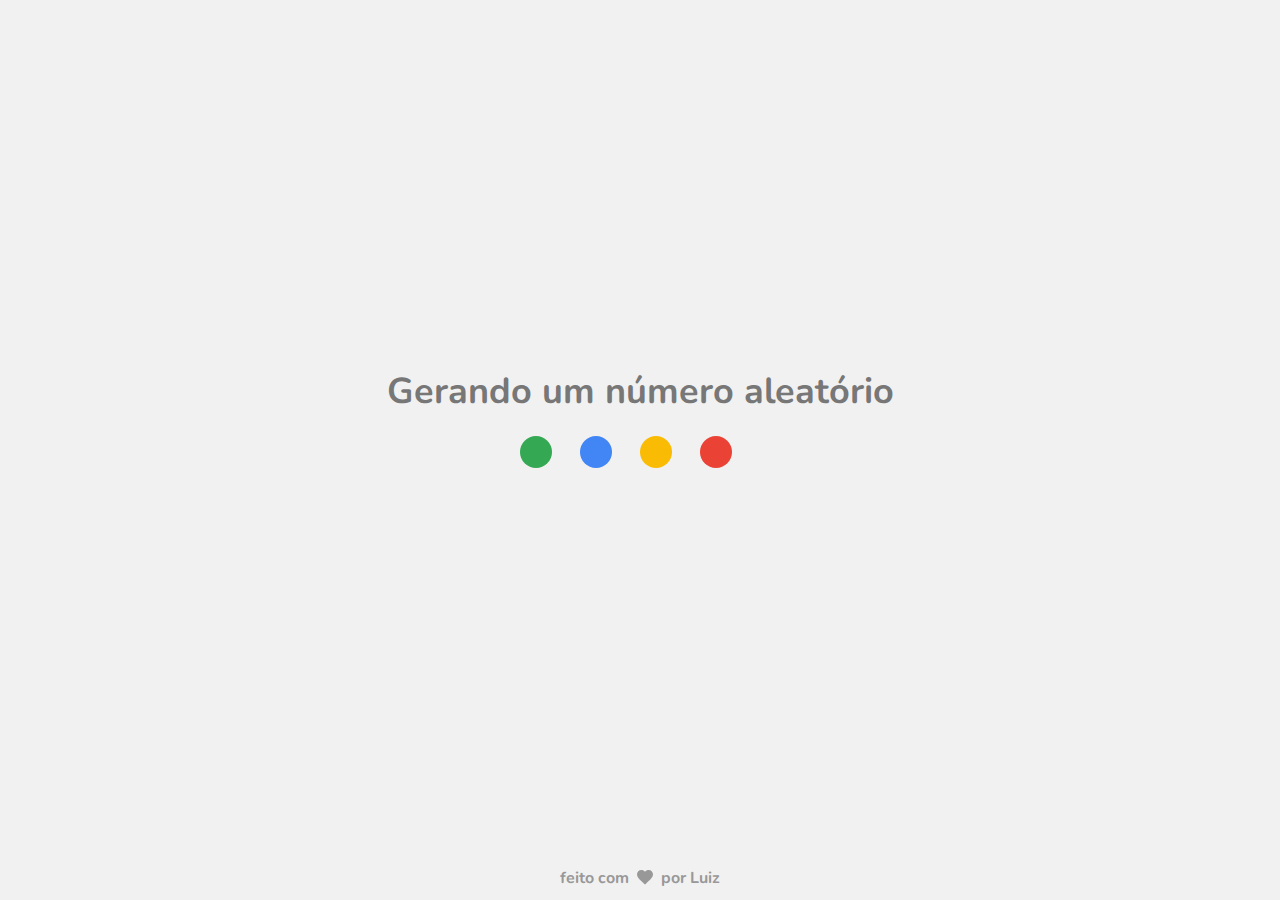
==== index.html @ 43b1d80d "atualização projeto" ====
<!DOCTYPE html>
<html lang="pt-br">
<head>
    <meta charset="UTF-8">
    <meta http-equiv="X-UA-Compatible" content="IE=edge">
    <meta name="viewport" content="width=device-width, initial-scale=1.0">
    <link rel="stylesheet" href="style.css">
    <link rel="stylesheet" href="https://cdnjs.cloudflare.com/ajax/libs/animate.css/4.1.1/animate.min.css" />
    <title>Mentalista</title>
</head>
<body id="body">
    <main id="main" class="color-white">
        <div class="container-top">
            <h1 class="text">Gerando um número aleatório</h1>
        </div>
        
        <div class="container-down">
            <div class="small-circle" id="circle-1"></div>
            <div class="small-circle" id="circle-2"></div>
            <div class="small-circle" id="circle-3"></div>
            <div class="small-circle" id="circle-4"></div>
        </div>
    </main>
</body>
<footer>
    <div class="container-footer">
        <p class="footer-text">feito com </p>
        <img src="iconCoracao.svg" alt="icon-coracao" id="icon-coracao">
        <p class="footer-text" id="footer-text-name"> por Luiz</p>
    </div>
</footer>

<script src="script.js"></script>
</html>
---- style.css ----
@import url('https://fonts.googleapis.com/css2?family=Nunito:wght@400;700;900&display=swap');

* {
    margin: 0;
    padding: 0;
    font-family: 'Nunito';
    font-style: normal;
}

#main {
    display: flex;
    flex-direction: column;
    justify-content: center;
    height: 95vh;
}

.color-white {
    background-color: #F1F1F1
}

.container-top {
    display: flex;
    justify-content: center;
    align-items: flex-end;
    background-color: #F1F1F1;
    height: 50%;
}

.text {
    color: #777777;
    font-family: 'Nunito';
    font-size: 2.25rem;
    margin-bottom: 0.75rem;
}

.container-down {
    display: flex;
    justify-content: center;
    align-items: flex-start;
    background-color: #F1F1F1;
    height: 50%;
}

.small-circle {
    width: 2rem;
    height: 2rem;
    border-radius: 100rem;
    margin-right: 1.75rem;
    margin-top: 0.5rem;
}

#circle-1 {
    background: #34A852;
    animation: circle-1-animation 3s ease;
    animation-iteration-count: 2;
}

@keyframes circle-1-animation {
    0% {
        background: #F1F1F1;
    }

    50% {
        background: #34A852;
    }

    100% {
        background: #F1F1F1;
    }
}

#circle-2 {
    background: #4285F4;
    animation: circle-2-animation 3.3s ease;
    animation-iteration-count: 2;
}

@keyframes circle-2-animation {
    0% {
        background: #F1F1F1;
    }

    50% {
        background: #4285F4;
    }

    100% {
        background: #F1F1F1;
    }
}

#circle-3 {
    background: #FABB05;
    animation: circle-3-animation 3.6s ease;
    animation-iteration-count: 2;
}

@keyframes circle-3-animation {
    0% {
        background: #F1F1F1;
    }

    50% {
        background: #FABB05;
    }

    100% {
        background: #F1F1F1;
    }
}

#circle-4 {
    background: #EA4335;
    animation: circle-4-animation 3.9s ease;
    animation-iteration-count: 2;
}

@keyframes circle-4-animation {
    0% {
        background: #F1F1F1;
    }

    50% {
        background: #EA4335;
    }

    100% {
        background: #F1F1F1;
    }
}


.container-footer {
    background-color: #F1F1F1;
    display: flex;
    justify-content: center;
    align-items: center;
    height: 5vh;
}

.footer-text {
    font-size: 1rem;
    font-weight: 700;
    color: #989898;
}

#icon-coracao {
    width: 1rem;
    margin: 0.5rem;
}

.container-top-2 {
    display: flex;
    justify-content: center;
    align-items: flex-end;
    background-color: #F1F1F1;
    height: 25%;
}

#container-center {
    display: flex;
    justify-content: center;
    align-items: center;
    background-color: #F1F1F1;
    height: 45%;
    margin-right: 9rem;
}

.big-circle {
    display: flex;
    justify-content: center;
    align-items: center;
    width: 15rem;
    height: 15rem;
    border-radius: 100rem;
    margin-left: 5rem;
}

#bcircle-0 {
    background: #F1F1F1;
}

#bcircle-1 {
    background: #34A852;
}

#bcircle-2 {
    background: #4285F4;
}

#bcircle-3 {
    background: #FABB05;
}

#bcircle-4 {
    background: #EA4335;
}

.numbers {
    font-family: 'Nunito';
    font-style: normal;
    font-weight: 700;
    font-size: 6rem;
    text-align: center;
    width: 7rem;
    border: none;
    outline: none;
    color: #F1F1F1;
}

#numb-1 {
    background-color: #34A852;
}

#numb-2 {
    background-color: #4285F4;
}

#numb-3 {
    background: #FABB05;
}

#numb-4 {
    background: #EA4335;
}

input[type=number]::-webkit-inner-spin-button,
input[type=number]::-webkit-outer-spin-button {
    -webkit-appearance: none;
    -moz-appearance: none;
    appearance: none;
}

.buttom {
    display: flex;
    justify-content: center;
    align-items: center;
    margin-left: 0.5rem;
    width: 7rem;
    height: 3rem;
    border: none;
    border-radius: 1.5rem;
    cursor: pointer;
}

.buttom:hover {
    filter: opacity(0.8);
}

#buttom-green {
    background: #34A852;
}

#buttom-blue {
    background: #4285F4;
}

#buttom-orange {
    background: #FABB05;
}

#buttom-red {
    background: #EA4335;
}

.buttom-text {
    font-family: 'Nunito';
    font-style: normal;
    font-weight: 700;
    font-size: 1rem;
    color: #F1F1F1;
}

.icon-arrow {
    width: 1.25rem;
    margin-left: 0.5rem;
}

#container-down-2 {
    display: flex;
    justify-content: center;
    align-items: center;
    background-color: #F1F1F1;
    height: 30%;
}

.attempts {
    width: 1.5rem;
    margin-bottom: 8rem;
    margin-right: 2rem;
}

.container-top-3 {
    display: flex;
    justify-content: center;
    align-items: flex-end;
    height: 35%;
}

.yes {
    background-color: #34A852;
}

.no {
    background-color: #EA4335;
}

.text-final {
    color: #F1F1F1;
    font-family: 'Nunito';
    font-size: 6rem;
    font-weight: 700;
}

#container-center-3 {
    display: flex;
    justify-content: center;
    align-items: center;
    height: 35%;
}

.text-final-2 {
    color: #F1F1F1;
    font-family: 'Nunito';
    font-size: 3rem;
    font-weight: 700;
}

.container-down-3 {
    display: flex;
    justify-content: center;
    align-items: flex-start;
    height: 30%;
}

.white {
    color: #F1F1F1;
}

.left-circle-0 {
    width: 7rem;
    height: 7rem;
    border-radius: 100rem;
    margin-left: 5rem;
    margin-right: -2rem;
}

@media (max-width: 1024px) {
    #body {
        justify-content: center;
        flex-direction: column;
    }

    .text,
    .text-final,
    .text-final-2 {
        font-size: 1.0rem;
    }

    .big-circle {
        width: 8rem;
        height: 8rem;
        border-radius: 100%;
        margin-right: 0rem;
    }

    .numbers {
        font-size: 4rem;
        width: 8rem;
        border-radius: 100%;
    }

    .buttom {
        width: 7rem;
        height: 2rem;
        margin-right: 1rem;
    }
}
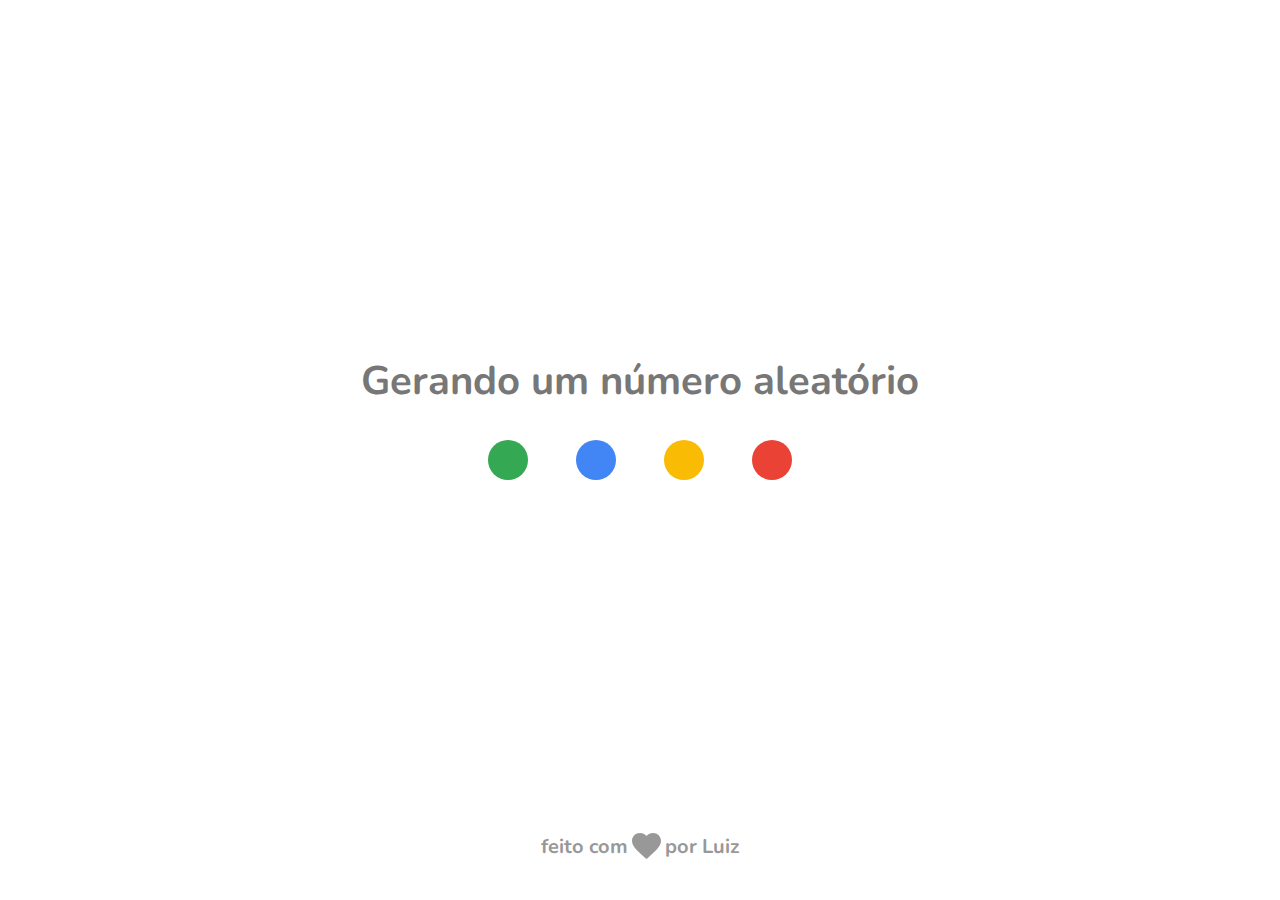
==== commit 19058915: "atualizando o estilo do loading" ====
--- a/index.html
+++ b/index.html
@@ -1,5 +1,6 @@
 <!DOCTYPE html>
 <html lang="pt-br">
+
 <head>
     <meta charset="UTF-8">
     <meta http-equiv="X-UA-Compatible" content="IE=edge">
@@ -8,27 +9,28 @@
     <link rel="stylesheet" href="https://cdnjs.cloudflare.com/ajax/libs/animate.css/4.1.1/animate.min.css" />
     <title>Mentalista</title>
 </head>
-<body id="body">
-    <main id="main" class="color-white">
-        <div class="container-top">
-            <h1 class="text">Gerando um número aleatório</h1>
-        </div>
-        
-        <div class="container-down">
-            <div class="small-circle" id="circle-1"></div>
-            <div class="small-circle" id="circle-2"></div>
-            <div class="small-circle" id="circle-3"></div>
-            <div class="small-circle" id="circle-4"></div>
-        </div>
+
+<body>
+    <main>
+        <section>
+            <h1>Gerando um número aleatório</h1>
+
+            <div class="circles">
+                <div class="small-circle" id="circle-green"></div>
+                <div class="small-circle" id="circle-blue"></div>
+                <div class="small-circle" id="circle-yellow"></div>
+                <div class="small-circle" id="circle-red"></div>
+            </div>
+        </section>
+
+        <footer>
+            <p>feito com</p>
+            <img src="iconCoracao.svg" alt="ícone de coração">
+            <p>por Luiz</p>
+        </footer>
     </main>
 </body>
-<footer>
-    <div class="container-footer">
-        <p class="footer-text">feito com </p>
-        <img src="iconCoracao.svg" alt="icon-coracao" id="icon-coracao">
-        <p class="footer-text" id="footer-text-name"> por Luiz</p>
-    </div>
-</footer>
 
 <script src="script.js"></script>
+
 </html>--- a/style.css
+++ b/style.css
@@ -3,376 +3,73 @@
 * {
     margin: 0;
     padding: 0;
+
     font-family: 'Nunito';
     font-style: normal;
 }
 
-#main {
+main {
+    width: 100vw;
+    height: 100vh;
+
+    display: flex;
+    flex-direction: column;
+    justify-content: space-around;
+    align-items: center;
+}
+
+section {
+    width: 100vw;
+    height: 100vh;
+
     display: flex;
     flex-direction: column;
     justify-content: center;
-    height: 95vh;
+    align-items: center;
+    gap: 32px;
 }
 
-.color-white {
-    background-color: #F1F1F1
+h1 {
+    font-size: 40px;
+    color: #777777;
 }
 
-.container-top {
+.circles {
     display: flex;
-    justify-content: center;
-    align-items: flex-end;
-    background-color: #F1F1F1;
-    height: 50%;
-}
-
-.text {
-    color: #777777;
-    font-family: 'Nunito';
-    font-size: 2.25rem;
-    margin-bottom: 0.75rem;
-}
-
-.container-down {
-    display: flex;
-    justify-content: center;
-    align-items: flex-start;
-    background-color: #F1F1F1;
-    height: 50%;
+    gap: 48px;
 }
 
 .small-circle {
-    width: 2rem;
-    height: 2rem;
-    border-radius: 100rem;
-    margin-right: 1.75rem;
-    margin-top: 0.5rem;
+    width: 40px;
+    height: 40px;
+    border-radius: 100%;
 }
 
-#circle-1 {
-    background: #34A852;
-    animation: circle-1-animation 3s ease;
-    animation-iteration-count: 2;
-}
-
-@keyframes circle-1-animation {
-    0% {
-        background: #F1F1F1;
-    }
-
-    50% {
-        background: #34A852;
-    }
-
-    100% {
-        background: #F1F1F1;
-    }
-}
-
-#circle-2 {
-    background: #4285F4;
-    animation: circle-2-animation 3.3s ease;
-    animation-iteration-count: 2;
-}
-
-@keyframes circle-2-animation {
-    0% {
-        background: #F1F1F1;
-    }
-
-    50% {
-        background: #4285F4;
-    }
-
-    100% {
-        background: #F1F1F1;
-    }
-}
-
-#circle-3 {
-    background: #FABB05;
-    animation: circle-3-animation 3.6s ease;
-    animation-iteration-count: 2;
-}
-
-@keyframes circle-3-animation {
-    0% {
-        background: #F1F1F1;
-    }
-
-    50% {
-        background: #FABB05;
-    }
-
-    100% {
-        background: #F1F1F1;
-    }
-}
-
-#circle-4 {
-    background: #EA4335;
-    animation: circle-4-animation 3.9s ease;
-    animation-iteration-count: 2;
-}
-
-@keyframes circle-4-animation {
-    0% {
-        background: #F1F1F1;
-    }
-
-    50% {
-        background: #EA4335;
-    }
-
-    100% {
-        background: #F1F1F1;
-    }
-}
-
-
-.container-footer {
-    background-color: #F1F1F1;
-    display: flex;
-    justify-content: center;
-    align-items: center;
-    height: 5vh;
-}
-
-.footer-text {
-    font-size: 1rem;
-    font-weight: 700;
-    color: #989898;
-}
-
-#icon-coracao {
-    width: 1rem;
-    margin: 0.5rem;
-}
-
-.container-top-2 {
-    display: flex;
-    justify-content: center;
-    align-items: flex-end;
-    background-color: #F1F1F1;
-    height: 25%;
-}
-
-#container-center {
-    display: flex;
-    justify-content: center;
-    align-items: center;
-    background-color: #F1F1F1;
-    height: 45%;
-    margin-right: 9rem;
-}
-
-.big-circle {
-    display: flex;
-    justify-content: center;
-    align-items: center;
-    width: 15rem;
-    height: 15rem;
-    border-radius: 100rem;
-    margin-left: 5rem;
-}
-
-#bcircle-0 {
-    background: #F1F1F1;
-}
-
-#bcircle-1 {
-    background: #34A852;
-}
-
-#bcircle-2 {
-    background: #4285F4;
-}
-
-#bcircle-3 {
-    background: #FABB05;
-}
-
-#bcircle-4 {
-    background: #EA4335;
-}
-
-.numbers {
-    font-family: 'Nunito';
-    font-style: normal;
-    font-weight: 700;
-    font-size: 6rem;
-    text-align: center;
-    width: 7rem;
-    border: none;
-    outline: none;
-    color: #F1F1F1;
-}
-
-#numb-1 {
+#circle-green {
     background-color: #34A852;
 }
 
-#numb-2 {
+#circle-blue {
     background-color: #4285F4;
 }
 
-#numb-3 {
-    background: #FABB05;
+#circle-yellow {
+    background-color: #FABB05;
 }
 
-#numb-4 {
-    background: #EA4335;
-}
-
-input[type=number]::-webkit-inner-spin-button,
-input[type=number]::-webkit-outer-spin-button {
-    -webkit-appearance: none;
-    -moz-appearance: none;
-    appearance: none;
-}
-
-.buttom {
-    display: flex;
-    justify-content: center;
-    align-items: center;
-    margin-left: 0.5rem;
-    width: 7rem;
-    height: 3rem;
-    border: none;
-    border-radius: 1.5rem;
-    cursor: pointer;
-}
-
-.buttom:hover {
-    filter: opacity(0.8);
-}
-
-#buttom-green {
-    background: #34A852;
-}
-
-#buttom-blue {
-    background: #4285F4;
-}
-
-#buttom-orange {
-    background: #FABB05;
-}
-
-#buttom-red {
-    background: #EA4335;
-}
-
-.buttom-text {
-    font-family: 'Nunito';
-    font-style: normal;
-    font-weight: 700;
-    font-size: 1rem;
-    color: #F1F1F1;
-}
-
-.icon-arrow {
-    width: 1.25rem;
-    margin-left: 0.5rem;
-}
-
-#container-down-2 {
-    display: flex;
-    justify-content: center;
-    align-items: center;
-    background-color: #F1F1F1;
-    height: 30%;
-}
-
-.attempts {
-    width: 1.5rem;
-    margin-bottom: 8rem;
-    margin-right: 2rem;
-}
-
-.container-top-3 {
-    display: flex;
-    justify-content: center;
-    align-items: flex-end;
-    height: 35%;
-}
-
-.yes {
-    background-color: #34A852;
-}
-
-.no {
+#circle-red {
     background-color: #EA4335;
 }
 
-.text-final {
-    color: #F1F1F1;
-    font-family: 'Nunito';
-    font-size: 6rem;
-    font-weight: 700;
+footer {
+    margin-bottom: 40px;
+
+    display: flex;
+    gap: 4px;
 }
 
-#container-center-3 {
-    display: flex;
-    justify-content: center;
-    align-items: center;
-    height: 35%;
-}
-
-.text-final-2 {
-    color: #F1F1F1;
-    font-family: 'Nunito';
-    font-size: 3rem;
+p {
+    font-size: 20px;
     font-weight: 700;
-}
-
-.container-down-3 {
-    display: flex;
-    justify-content: center;
-    align-items: flex-start;
-    height: 30%;
-}
-
-.white {
-    color: #F1F1F1;
-}
-
-.left-circle-0 {
-    width: 7rem;
-    height: 7rem;
-    border-radius: 100rem;
-    margin-left: 5rem;
-    margin-right: -2rem;
-}
-
-@media (max-width: 1024px) {
-    #body {
-        justify-content: center;
-        flex-direction: column;
-    }
-
-    .text,
-    .text-final,
-    .text-final-2 {
-        font-size: 1.0rem;
-    }
-
-    .big-circle {
-        width: 8rem;
-        height: 8rem;
-        border-radius: 100%;
-        margin-right: 0rem;
-    }
-
-    .numbers {
-        font-size: 4rem;
-        width: 8rem;
-        border-radius: 100%;
-    }
-
-    .buttom {
-        width: 7rem;
-        height: 2rem;
-        margin-right: 1rem;
-    }
+    color: #989898;
 }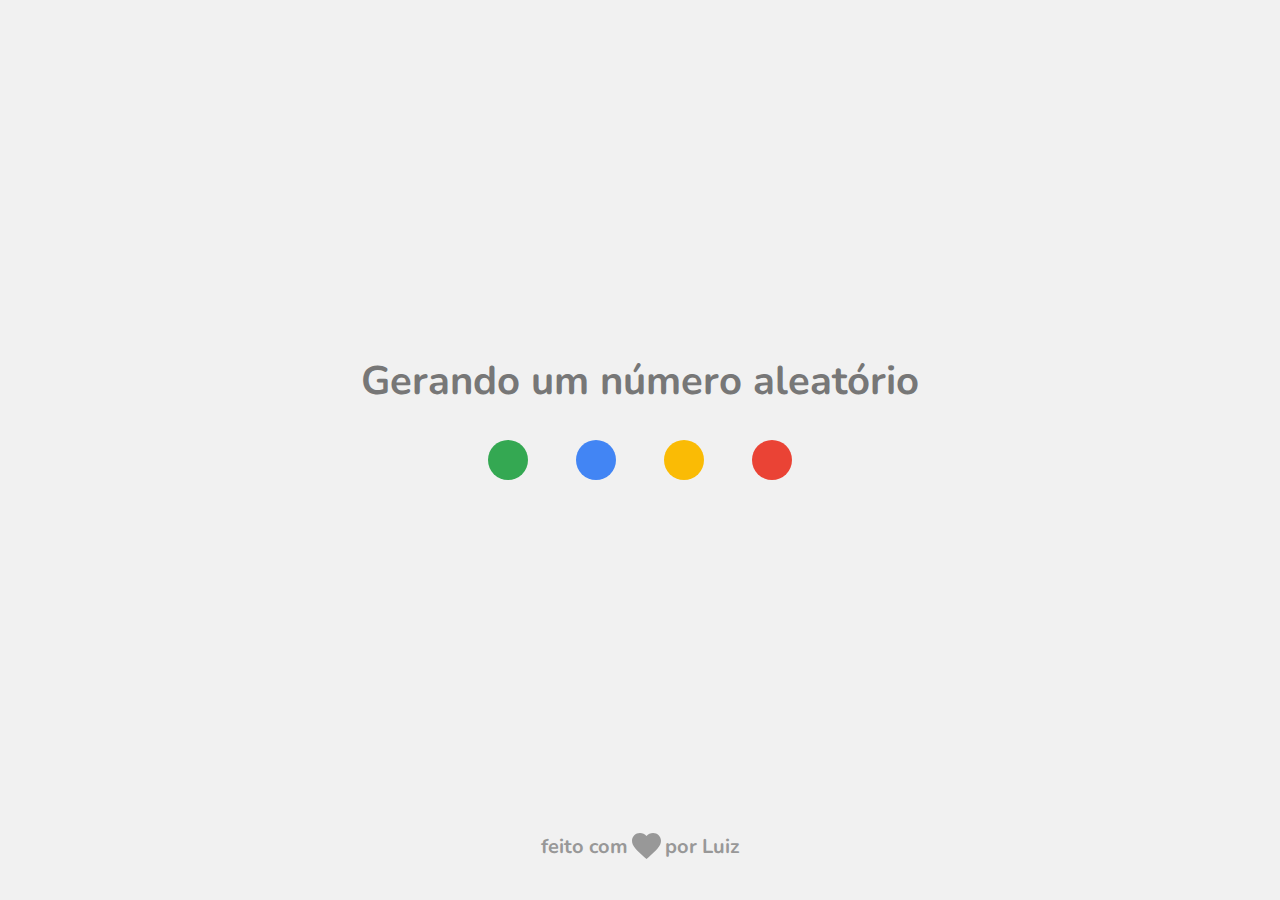
==== commit f339d8a4: "add gain page" ====
--- a/index.html
+++ b/index.html
@@ -25,7 +25,7 @@
 
         <footer>
             <p>feito com</p>
-            <img src="iconCoracao.svg" alt="ícone de coração">
+            <img src="images/heart-icon.svg" alt="ícone de coração">
             <p>por Luiz</p>
         </footer>
     </main>
--- a/style.css
+++ b/style.css
@@ -16,6 +16,12 @@
     flex-direction: column;
     justify-content: space-around;
     align-items: center;
+
+    background-color: #F1F1F1;
+}
+
+#green-bg {
+    background-color: #34A852;
 }
 
 section {
@@ -34,6 +40,10 @@
     color: #777777;
 }
 
+.white-text {
+    color: #F1F1F1;
+}
+
 .circles {
     display: flex;
     gap: 48px;
@@ -47,18 +57,78 @@
 
 #circle-green {
     background-color: #34A852;
+    animation: circle-green-animation 3s ease;
+}
+
+@keyframes circle-green-animation {
+    0% {
+        background-color: #34A852;
+    }
+
+    50% {
+        background-color: #F1F1F1;
+    }
+
+    100% {
+        background-color: #34A852;
+    }
 }
 
 #circle-blue {
     background-color: #4285F4;
+    animation: circle-blue-animation 5s ease;
+}
+
+@keyframes circle-blue-animation {
+    0% {
+        background-color: #4285F4;
+    }
+
+    50% {
+        background-color: #F1F1F1;
+    }
+
+    100% {
+        background-color: #4285F4;
+    }
 }
 
 #circle-yellow {
     background-color: #FABB05;
+    animation: circle-yellow-animation 7s ease;
+}
+
+@keyframes circle-yellow-animation {
+    0% {
+        background-color: #FABB05;
+    }
+
+    50% {
+        background-color: #F1F1F1;
+    }
+
+    100% {
+        background-color: #FABB05;
+    }
 }
 
 #circle-red {
     background-color: #EA4335;
+    animation: circle-red-animation 9s ease;
+}
+
+@keyframes circle-red-animation {
+    0% {
+        background-color: #EA4335;
+    }
+
+    50% {
+        background-color: #F1F1F1;
+    }
+
+    100% {
+        background-color: #EA4335;
+    }
 }
 
 footer {
@@ -72,4 +142,58 @@
     font-size: 20px;
     font-weight: 700;
     color: #989898;
+}
+
+input {
+    width: 240px;
+    height: 240px;
+    border-radius: 100%;
+
+    background-color: #34A852;
+    border: none;
+    outline: none;
+
+    font-size: 80px;
+    font-weight: 700;
+    color: #F1F1F1;
+    text-align: center;
+}
+
+input::-webkit-inner-spin-button,
+input::-webkit-outer-spin-button {
+    -webkit-appearance: none;
+    -moz-appearance: none;
+    appearance: none;
+}
+
+button {
+    width: 140px;
+    height: 40px;
+    border-radius: 20px;
+
+    display: flex;
+    justify-content: center;
+    align-items: center;
+    gap: 8px;
+
+    background-color: #34A852;
+    border: none;
+    outline: none;
+}
+
+button:hover {
+    filter: opacity(0.8);
+    cursor: pointer;
+}
+
+button p {
+    font-size: 24px;
+    color: #F1F1F1;
+}
+
+.attempts {
+    display: flex;
+    justify-content: center;
+    align-items: center;
+    gap: 16px;
 }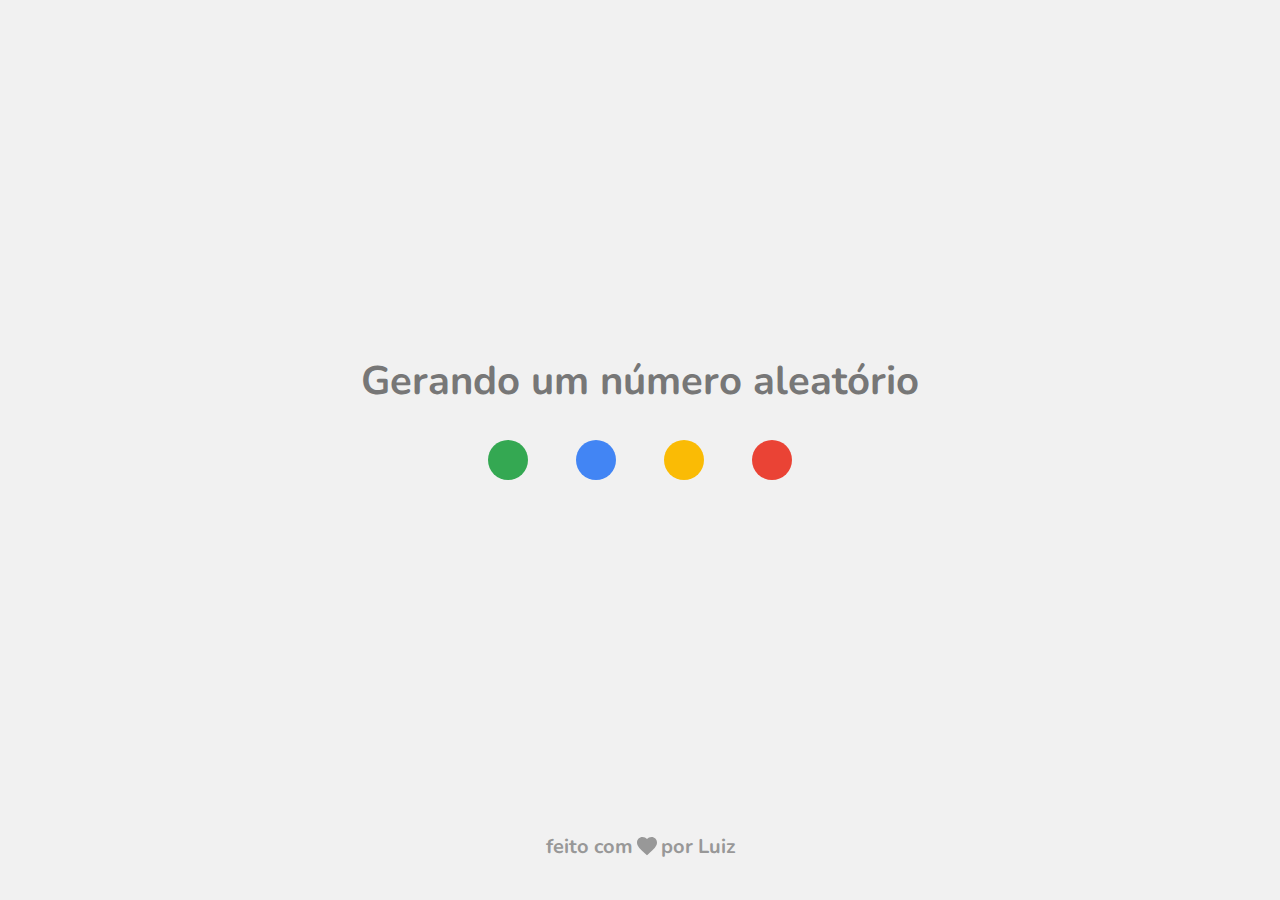
==== commit 395913e9: "add favicon" ====
--- a/index.html
+++ b/index.html
@@ -2,6 +2,7 @@
 <html lang="pt-br">
 
 <head>
+    <link rel="shortcut icon" href="images/favicon.svg" type="image/x-icon">
     <meta charset="UTF-8">
     <meta http-equiv="X-UA-Compatible" content="IE=edge">
     <meta name="viewport" content="width=device-width, initial-scale=1.0">
@@ -33,4 +34,4 @@
 
 <script src="script.js"></script>
 
-</html>+</html>
--- a/style.css
+++ b/style.css
@@ -24,6 +24,10 @@
     background-color: #34A852;
 }
 
+#red-bg {
+    background-color: #EA4335;
+}
+
 section {
     width: 100vw;
     height: 100vh;
@@ -42,6 +46,10 @@
 
 .white-text {
     color: #F1F1F1;
+}
+
+#answer {
+    font-size: 64px;
 }
 
 .circles {
@@ -135,6 +143,7 @@
     margin-bottom: 40px;
 
     display: flex;
+    align-items: center;
     gap: 4px;
 }
 
@@ -144,10 +153,20 @@
     color: #989898;
 }
 
+.inputs {
+    width: 100vw;
+
+    display: flex;
+    justify-content: center;
+    align-items: center;
+    gap: 16px;
+}
+
 input {
     width: 240px;
     height: 240px;
     border-radius: 100%;
+    margin-right: 460px;
 
     background-color: #34A852;
     border: none;
@@ -166,6 +185,18 @@
     appearance: none;
 }
 
+.wrong-attempts {
+    width: 140px;
+    height: 140px;
+    margin-right: 0;
+}
+
+#circle-1,
+#circle-2,
+#circle-3 {
+    background-color: #F1F1F1;
+}
+
 button {
     width: 140px;
     height: 40px;
@@ -191,9 +222,51 @@
     color: #F1F1F1;
 }
 
+#back-button {
+    background-color: transparent;
+    color: #F1F1F1;
+    border: 2px solid #F1F1F1;
+}
+
 .attempts {
     display: flex;
     justify-content: center;
     align-items: center;
     gap: 16px;
+}
+
+@media (max-width: 1023px) {
+
+    h1,
+    h2 {
+        font-size: 20px;
+    }
+
+    .circles {
+        gap: 20px;
+    }
+
+    .small-circle {
+        width: 20px;
+        height: 20px;
+    }
+
+    img {
+        width: 16px;
+        height: 16px;
+    }
+
+    p,
+    button p {
+        font-size: 16px;
+    }
+
+    input {
+        width: 200px;
+        height: 200px;
+    }
+
+    button {
+        width: 120px;
+    }
 }